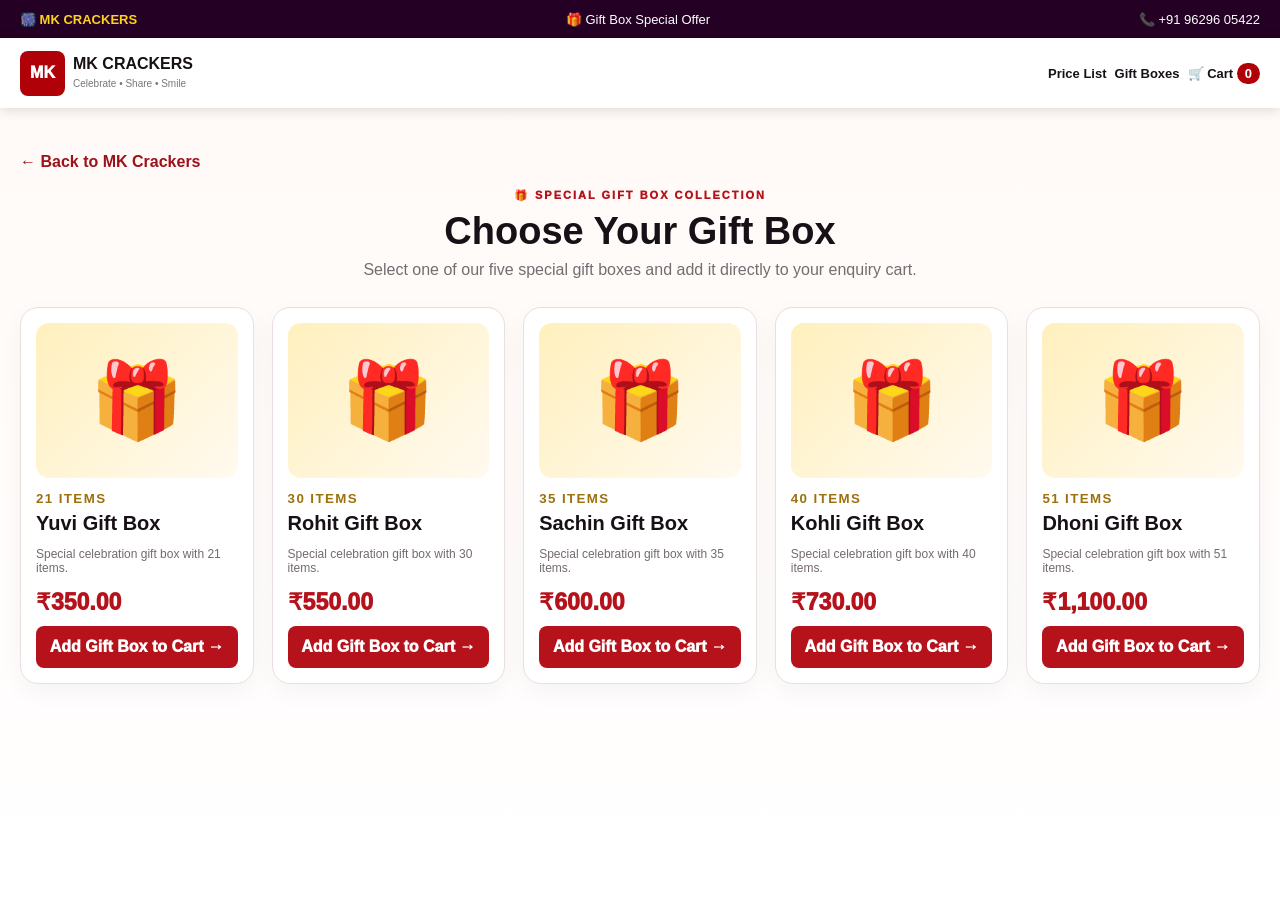
==== gift-boxes.html @ d544cf17 "Add files via upload" ====
<!doctype html>
<html lang="en">
<head>
<meta charset="utf-8"><meta name="viewport" content="width=device-width,initial-scale=1">
<title>MK Crackers | Gift Box Collection</title>
<link rel="stylesheet" href="style.css">
<style>
.gift-page{padding:45px 0 90px;background:linear-gradient(180deg,#fffaf7,#fff);min-height:calc(100vh - 110px)}
.back{display:inline-block;margin-bottom:18px;color:#9d1118;font-weight:900}
.gift-title{text-align:center;margin-bottom:28px}.gift-title .eyebrow{color:#b5121b;font-size:11px;font-weight:1000;letter-spacing:2px}.gift-title h1{font-size:38px;margin:8px 0}.gift-title p{color:#756b71;margin:0}
.gift-boxes{display:grid;grid-template-columns:repeat(5,minmax(0,1fr));gap:18px}
.box{background:#fff;border:1px solid #eadedf;border-radius:18px;padding:15px;box-shadow:0 8px 25px #0000000b;transition:.2s;overflow:hidden}
.box:hover{transform:translateY(-6px);border-color:#d6a323;box-shadow:0 15px 35px #8d171722}
.box-art{height:155px;border-radius:13px;background:linear-gradient(135deg,#fff0bd,#fffaf0);display:grid;place-items:center;font-size:75px}
.box small{display:block;color:#9c710e;font-weight:900;letter-spacing:1.4px;margin-top:13px}.box h2{font-size:20px;margin:6px 0}.box p{color:#746a70;font-size:12px;min-height:30px}.box-price{font-size:23px;color:#b5121b;font-weight:1000;margin:10px 0}.box button{width:100%;padding:12px;border:0;border-radius:8px;background:#b5121b;color:#fff;font-weight:1000;cursor:pointer}.box button:hover{background:#82080e}
.list-view{display:none;margin-top:35px}.list-view.show{display:block}.list-head{display:flex;justify-content:space-between;align-items:center;gap:15px;margin-bottom:16px}.list-head h2{margin:5px 0;color:#7c0c13}.list-head p{color:#756b71}.box-crackers{display:grid;grid-template-columns:repeat(3,1fr);gap:12px}.cracker{background:#fff;border:1px solid #eadfe0;border-radius:12px;padding:14px;display:grid;grid-template-columns:1fr auto;gap:8px;align-items:center}.cracker h3{font-size:14px;margin:0}.cracker p{font-size:11px;color:#81777d;margin:4px 0}.cracker strong{color:#b5121b}.cracker button{grid-column:1/-1;border:0;border-radius:7px;background:#b5121b;color:#fff;padding:9px;font-weight:900;cursor:pointer}
.selection-bar{position:sticky;bottom:12px;margin-top:22px;background:#231719;color:#fff;padding:12px 16px;border-radius:12px;display:flex;justify-content:space-between;align-items:center;box-shadow:0 10px 30px #0005}.selection-bar a{background:#f5b400;color:#1d1300;padding:9px 14px;border-radius:7px;font-weight:1000}
@media(max-width:1050px){.gift-boxes{grid-template-columns:repeat(3,1fr)}}@media(max-width:650px){.gift-boxes,.box-crackers{grid-template-columns:1fr}.list-head{align-items:flex-start;flex-direction:column}.gift-title h1{font-size:30px}}
</style>

<style id="mk-gift-mobile-final">
html,body{max-width:100%;overflow-x:hidden}
@media(max-width:900px){
  .gift-boxes{grid-template-columns:repeat(2,minmax(0,1fr))!important;gap:12px!important}
}
@media(max-width:600px){
  .gift-page{padding:24px 0 80px!important}
  .gift-title{text-align:left!important}
  .gift-title h1{font-size:27px!important;line-height:1.1}
  .gift-title p{font-size:12px;line-height:1.45}
  .gift-boxes{grid-template-columns:1fr!important;gap:12px!important}
  .box{padding:12px!important;border-radius:14px!important}
  .box-art{height:130px!important;font-size:60px!important}
  .box h2{font-size:19px!important}
  .box-price{font-size:21px!important}
  .box button{min-height:44px!important;font-size:13px!important}
  .box-crackers{grid-template-columns:1fr!important}
  .selection-bar{left:10px;right:10px;bottom:10px;margin:0!important;position:fixed!important;z-index:100!important}
  .selection-bar a{white-space:nowrap;font-size:11px}
  .gift-cart-shortcut{left:10px!important;right:10px!important;bottom:10px!important;text-align:center}
}
</style>
</head>
<body>
<div class="top-strip"><div class="container strip-inner"><b>🎆 MK CRACKERS</b><span>🎁 Gift Box Special Offer</span><a href="tel:+919629605422">📞 +91 96296 05422</a></div></div>
<header class="site-header"><div class="container header-inner">
<a class="logo" href="index.html"><div class="logo-mark">MK</div><div><strong>MK CRACKERS</strong><small>Celebrate • Share • Smile</small></div></a>
<nav><a href="index.html">Price List</a><a href="gift-boxes.html">Gift Boxes</a><a href="index.html#cart">🛒 Cart <b id="navCount">0</b></a></nav><button class="menu" id="menuBtn">☰</button>
</div></header>

<section class="gift-page"><div class="container">
<a class="back" href="index.html">← Back to MK Crackers</a>
<div class="gift-title"><div class="eyebrow">🎁 SPECIAL GIFT BOX COLLECTION</div><h1>Choose Your Gift Box</h1><p>Select one of our five special gift boxes and add it directly to your enquiry cart.</p></div>
<div id="giftBoxes" class="gift-boxes"></div>

<div id="listView" class="list-view">
<div class="list-head"><div><span id="selectedLabel" class="badge"></span><h2 id="selectedTitle"></h2><p>Browse the crackers in this selection and add anything you want.</p></div><button id="backBoxes" type="button">← Gift Boxes</button></div>
<div id="boxCrackers" class="box-crackers"></div>
<div class="selection-bar"><span><b id="selectedCount">0</b> selected • ₹<b id="selectedTotal">0.00</b></span><a href="index.html#cart">Go to Enquiry Cart →</a></div>
</div>
</div></section>

<script src="products.js"></script>
<script>
const BOXES=[
 {id:"yuvi",name:"Yuvi",items:21,price:350},
 {id:"rohit",name:"Rohit",items:30,price:550},
 {id:"sachin",name:"Sachin",items:35,price:600},
 {id:"kohli",name:"Kohli",items:40,price:730},
 {id:"dhoni",name:"Dhoni",items:51,price:1100}
];
const products=Array.isArray(window.PRODUCTS)?window.PRODUCTS:[];
let cart=JSON.parse(localStorage.getItem("mkCart")||"[]");
const $=s=>document.querySelector(s);
const money=n=>Number(n||0).toLocaleString("en-IN",{minimumFractionDigits:2,maximumFractionDigits:2});
const esc=s=>String(s??"").replace(/[&<>"']/g,m=>({"&":"&amp;","<":"&lt;",">":"&gt;",'"':"&quot;","'":"&#039;"}[m]));
function save(){localStorage.setItem("mkCart",JSON.stringify(cart))}
function updateNav(){let n=cart.reduce((a,x)=>a+(Number(x.qty)||0),0);$("#navCount").textContent=n}
function addGift(box){const id="gift-"+box.id;let x=cart.find(i=>i.id===id);if(x)x.qty++;else cart.push({id,name:box.name+" Gift Box ("+box.items+" Items)",content:box.items+" items gift box",price:box.price,qty:1});save();updateNav();alert(box.name+" Gift Box added to your enquiry cart.");}
function addProduct(p){let x=cart.find(i=>String(i.id)===String(p.id));if(x)x.qty++;else cart.push({id:p.id,name:p.name,content:p.content||"",price:Number(p.price)||0,qty:1});save();updateNav()}
function showBox(id){
 const b=BOXES.find(x=>x.id===id); if(!b)return;
 $("#listView").classList.add("show");$("#selectedLabel").textContent=b.items+" ITEMS • ₹"+b.price;$("#selectedTitle").textContent=b.name+" Gift Box";
 // Show a useful selection from the complete product list. If exact 21/30/etc pack contents are supplied later, they can replace this mapping.
 const list=products.slice(0,Math.min(b.items,products.length));
 $("#boxCrackers").innerHTML=list.map(p=>`<div class="cracker"><div><h3>${esc(p.name)}</h3><p>${esc(p.content||"Pack")} • ₹${money(p.price)}</p></div><strong>₹${money(p.price)}</strong><button type="button" data-add="${p.id}">Add to Cart</button></div>`).join("");
 window.scrollTo({top:$("#listView").offsetTop-20,behavior:"smooth"});
}
function render(){
 $("#giftBoxes").innerHTML=BOXES.map(b=>`<article class="box">
   <div class="box-art">🎁</div><small>${b.items} ITEMS</small><h2>${b.name} Gift Box</h2>
   <p>Special celebration gift box with ${b.items} items.</p><div class="box-price">₹${money(b.price)}</div>
   <button type="button" data-open="${b.id}">Add Gift Box to Cart →</button>
 </article>`).join("");
 updateNav();
}
$("#giftBoxes").addEventListener("click",e=>{const id=e.target.dataset.open;if(id){const b=BOXES.find(x=>x.id===id);addGift(b)}});
$("#boxCrackers").addEventListener("click",e=>{const id=e.target.dataset.add;if(id){const p=products.find(x=>String(x.id)===String(id));if(p)addProduct(p)}});
$("#backBoxes").onclick=()=>$("#listView").classList.remove("show");
$("#menuBtn").onclick=()=>document.querySelector("nav").classList.toggle("show");
render();
const hash=(location.hash||"").replace("#","");
if(hash&&BOXES.some(b=>b.id===hash))setTimeout(()=>showBox(hash),150);
</script>
</body></html>
---- style.css ----
*{box-sizing:border-box}:root{--red:#b00008;--deep:#4b004b;--gold:#ffd21c;--yellow:#ffff75;--line:#222;--muted:#555}
body{margin:0;font-family:Arial,Helvetica,sans-serif;color:#171117;background:#fff}
a{text-decoration:none;color:inherit}button,input,select,textarea{font:inherit}
.container{width:100%;max-width:1450px;margin:auto;padding:0 18px}
.top-strip{background:#240024;color:#fff;font-size:13px}.strip-inner{height:38px;display:flex;justify-content:space-between;align-items:center}.strip-inner b{color:#ffd21c}
.site-header{background:#fff;position:sticky;top:0;z-index:50;box-shadow:0 2px 12px #0002}.header-inner{height:70px;display:flex;align-items:center;justify-content:space-between}
.logo{display:flex;gap:10px;align-items:center}.logo-mark{width:45px;height:45px;background:#b00008;color:#fff;border-radius:8px;display:grid;place-items:center;font-weight:1000}.logo strong{display:block}.logo small{color:#777;font-size:10px}nav{display:flex;gap:24px;font-weight:900;font-size:13px}nav b{background:#b00008;color:#fff;padding:3px 8px;border-radius:20px}.menu{display:none;border:0;background:none;font-size:25px}
.hero{background:linear-gradient(135deg,#fffbe8,#ffe8e8);border-bottom:1px solid #eadbdb}.hero-inner{min-height:300px;display:flex;justify-content:space-between;align-items:center;padding-top:35px;padding-bottom:35px}.badge{display:inline-block;background:#fff;border:1px solid #dfc9a0;border-radius:20px;padding:7px 12px;color:#8b5b00;font-size:10px;font-weight:1000}.hero h1{font-size:clamp(38px,5vw,64px);margin:15px 0 10px}.hero h1 span{color:#b00008}.hero p{max-width:680px;color:#655c61;line-height:1.6}.primary{display:inline-block;background:#b00008;color:#fff;padding:12px 18px;border-radius:7px;font-weight:900}.hero-art{width:280px;height:210px;border-radius:20px;background:linear-gradient(145deg,#7b0008,#d52a20);color:#fff;display:grid;place-items:center;align-content:center;font-size:75px;box-shadow:0 15px 35px #70000855}.hero-art strong{font-size:19px}.hero-art small{font-size:11px}
.notice{background:#fff3b8;border-bottom:1px solid #e4d37a;padding:10px;font-size:12px;color:#5d4d00}
.catalogue{padding:45px 0;background:#fff}.title{text-align:center;margin-bottom:22px}.title span{color:#b00008;font-size:11px;font-weight:1000;letter-spacing:2px}.title h2{margin:7px 0;font-size:32px}.title p{margin:0;color:#6d656a}
.search-panel{display:grid;grid-template-columns:1fr 220px 190px;gap:10px;margin-bottom:10px}.search-box{border:1px solid #aaa;border-radius:6px;padding:0 12px;display:flex;align-items:center;background:#fff}.search-box input{border:0;outline:0;width:100%;padding:13px 8px}.search-panel select{border:1px solid #aaa;border-radius:6px;padding:12px;background:#fff}
.result-info{display:flex;justify-content:space-between;align-items:center;margin:8px 0;font-size:12px;color:#666}.result-info button{border:0;background:none;color:#b00008;font-weight:900;cursor:pointer}
.table-wrap{border:1px solid #111;overflow:hidden}.table-head,.product-row{display:grid;grid-template-columns:130px minmax(260px,1.8fr) 180px 170px 130px 300px 140px;align-items:center}
.table-head{background:#4a0048;color:#fff;font-size:22px;font-weight:1000;text-align:center;padding:14px 0}.table-head>div,.product-row>div{border-right:1px solid #111;min-height:65px;display:flex;align-items:center;justify-content:center}.table-head>div:last-child,.product-row>div:last-child{border-right:0}
.category-head{grid-column:1/-1;background:#a40000;color:#fff600;text-align:center;font-size:21px;font-weight:1000;padding:15px;border-bottom:1px solid #111;text-transform:uppercase}.category-head span{float:right;font-size:12px;color:#fff;margin:3px 12px 0 0}
.product-row{background:#ffff7a;border-bottom:1px solid #111;font-size:18px}.product-row>div{padding:10px}.prod-img{font-size:48px}.prod-name{flex-direction:column;text-align:center;line-height:1.25}.prod-name small{font-size:10px;color:#776f00;margin-top:4px}.content{font-size:16px}.actual{font-size:18px}.actual s{color:#111}.price{font-size:20px;font-weight:1000;color:#111}.qty-control{display:flex!important;gap:8px}.qty-control button{width:35px;height:38px;border:1px solid #aaa;background:#fff;border-radius:5px;font-weight:1000;cursor:pointer}.qty-control input{width:100px;height:38px;border:1px solid #aaa;border-radius:5px;text-align:center;background:#fff;font-size:17px}.line-total{font-weight:1000}.no-results{padding:40px;text-align:center;background:#fff9d0}
.cart-section{padding:55px 0;background:#fff7f7}.cart-layout{display:grid;grid-template-columns:1.2fr .8fr;gap:18px}.cart-box,.checkout{background:#fff;border:1px solid #ddd;border-radius:9px}.cart-header{padding:15px;border-bottom:1px solid #ddd;display:flex;justify-content:space-between}.cart-row{display:grid;grid-template-columns:1fr 150px 120px 30px;gap:10px;align-items:center;padding:12px;border-bottom:1px solid #eee}.cart-row small{display:block;color:#777;margin-top:3px}.remove{border:0;background:none;color:#b00008;font-size:20px;cursor:pointer}.empty{display:flex;flex-direction:column;align-items:center;padding:45px;color:#777}.checkout{padding:18px}.totals{display:grid;grid-template-columns:1fr auto;gap:8px;background:#fff3b8;padding:14px;border-radius:7px}.totals strong{color:#b00008;font-size:24px}.totals i{font-style:normal}.checkout h3{margin-bottom:8px}.checkout form{display:grid;gap:9px}.checkout label{font-size:11px;font-weight:900}.checkout input,.checkout select,.checkout textarea{width:100%;padding:10px;border:1px solid #bbb;border-radius:6px;margin-top:4px}.agree{display:flex!important;gap:7px}.agree input{width:auto}.submit{border:0;background:#b00008;color:#fff;padding:13px;border-radius:7px;font-weight:1000;cursor:pointer}#result{margin-top:10px;color:#146c35;font-size:12px}
.floating-download{position:fixed;right:15px;top:145px;z-index:70;width:145px;background:#fff;border:1px solid #ccc;border-radius:8px;box-shadow:0 8px 25px #0003;padding:9px}.floating-download b{font-size:12px;color:#4b004b}.floating-download a{display:block;text-align:center;background:#fff3b8;color:#7b0000;border:1px solid #e4c94f;border-radius:5px;padding:7px;margin-top:5px;font-size:10px;font-weight:1000}
.floating-cart{position:fixed;right:15px;bottom:18px;z-index:70}.floating-cart a{background:#b00008;color:#fff;border-radius:30px;padding:11px 15px;box-shadow:0 8px 25px #0004;font-weight:1000}.floating-cart b{background:#fff;color:#b00008;border-radius:50%;padding:3px 7px;margin:0 4px}
footer{background:#250025;color:#fff;padding:25px 0}footer span{display:block;color:#bbb;font-size:11px;margin-top:5px}
@media(max-width:1000px){.table-head,.product-row{grid-template-columns:90px minmax(190px,1.5fr) 120px 110px 90px 190px 100px}.table-head{font-size:15px}.product-row{font-size:14px}.gift-grid{grid-template-columns:repeat(3,1fr)}}
@media(max-width:760px){.hero-inner{flex-direction:column;align-items:flex-start}.hero-art{display:none}.search-panel{grid-template-columns:1fr}.table-wrap{overflow-x:auto}.table-head,.product-row{width:1100px}.cart-layout{grid-template-columns:1fr}.floating-download{right:8px;top:auto;bottom:80px;width:125px}.menu{display:block}nav{display:none}nav.show{display:flex;position:absolute;right:3%;top:70px;background:#fff;padding:14px;flex-direction:column;border:1px solid #ddd;border-radius:8px}.strip-inner span{display:none}}


/* ===== MK CRACKERS PERFECT SCREEN / RESPONSIVE PRICE LIST ===== */
html,body{width:100%;max-width:100%;overflow-x:hidden}
body{zoom:1}
.container{width:100%;max-width:1500px;margin:0 auto;padding-left:20px;padding-right:20px}
.site-header .container{max-width:1500px}
.catalogue{width:100%;overflow:hidden}
.table-wrap{width:100%;max-width:100%;overflow-x:auto;-webkit-overflow-scrolling:touch}
.table-head,.product-row{
  width:100%;
  min-width:0;
  grid-template-columns:10% 24% 15% 14% 10% 17% 10%;
}
.table-head>div,.product-row>div{min-width:0;padding:10px 8px}
.table-head{font-size:clamp(13px,1.35vw,20px);line-height:1.15}
.product-row{font-size:clamp(12px,1.15vw,17px);line-height:1.2}
.prod-img{font-size:clamp(30px,3vw,48px)}
.prod-name b{font-size:clamp(12px,1.25vw,18px);word-break:break-word}
.prod-name small{font-size:10px}
.content{font-size:clamp(11px,1.05vw,15px);text-align:center;word-break:break-word}
.actual,.price,.line-total{font-size:clamp(12px,1.25vw,18px);white-space:nowrap}
.price,.line-total{font-weight:1000}
.qty-control{gap:5px!important;min-width:0}
.qty-control button{width:34px;height:38px;flex:0 0 34px}
.qty-control input{width:60px;min-width:40px;height:38px;padding:4px;font-size:15px}
.category-head{width:100%;font-size:clamp(14px,1.5vw,20px)}
.floating-download{right:14px;top:100px;width:140px}
.search-panel{width:100%;grid-template-columns:minmax(0,1fr) 220px 180px}
.search-box{min-width:0}
.search-box input{min-width:0}
.result-info{padding:0 2px}
.cart-section{width:100%;overflow:hidden}
.cart-layout{width:100%}

@media (max-width:1200px) and (min-width:761px){
  .container{padding-left:14px;padding-right:14px}
  .table-head,.product-row{grid-template-columns:9% 23% 14% 13% 10% 21% 10%}
  .qty-control input{width:52px}
  .qty-control button{width:30px;flex-basis:30px}
  .search-panel{grid-template-columns:minmax(0,1fr) 190px 160px}
}
@media (max-width:760px){
  .container{padding-left:10px;padding-right:10px}
  .search-panel{grid-template-columns:1fr}
  .table-wrap{border-radius:4px}
  .table-head,.product-row{
    width:100%;
    grid-template-columns:17% 29% 17% 12% 12% 13%;
  }
  .table-head>div:nth-child(7),.product-row>div:nth-child(7){display:none}
  .product-row{font-size:12px}
  .prod-img{font-size:30px}
  .qty-control input{width:42px}
  .qty-control button{width:27px;flex-basis:27px;height:34px}
  .floating-download{right:8px;top:auto;bottom:76px;width:125px}
}


/* =========================================================
   MK CRACKERS — FINAL MOBILE / TABLET RESPONSIVE LAYER
   ========================================================= */
*{box-sizing:border-box}
html{width:100%;max-width:100%;overflow-x:hidden}
body{width:100%;min-width:0;overflow-x:hidden}
img{max-width:100%;height:auto}
a,button,input,select,textarea{touch-action:manipulation}

/* Header */
.top-strip{width:100%;overflow:hidden}
.strip-inner{min-height:34px;display:flex;align-items:center;justify-content:space-between;gap:10px;white-space:nowrap}
.site-header{width:100%}
.header-inner{min-height:68px;display:flex;align-items:center;gap:12px;position:relative}
.logo{min-width:0;display:flex;align-items:center;gap:8px}
.logo-mark{flex:0 0 auto}
.logo strong,.logo small{white-space:nowrap}
nav{display:flex;align-items:center;gap:8px}
nav a{white-space:nowrap}
.menu{display:none;margin-left:auto;border:1px solid #ddd;background:#fff;border-radius:8px;padding:9px 11px;font-size:20px}

/* Hero */
.hero{width:100%;overflow:hidden}
.hero-inner{width:100%;min-width:0}
.hero-inner>div:first-child{min-width:0}
.hero h1{overflow-wrap:anywhere}
.hero p{max-width:680px}
.hero-side-cards{width:100%;min-width:0}
.hero-art,.gift-hero-card{min-width:0}

/* Search controls */
.search-panel{width:100%;min-width:0}
.search-box{width:100%;min-width:0}
.search-box input{width:100%;min-width:0}
.search-panel select{min-width:0;max-width:100%}
.result-info{display:flex;align-items:center;justify-content:space-between;gap:10px;flex-wrap:wrap}

/* Catalogue desktop table remains intact on larger screens */
.table-wrap{width:100%;max-width:100%}
.table-head,.product-row{max-width:none}
.product-row{overflow:hidden}
.product-row>div{min-width:0}
.prod-name,.content{overflow:hidden}
.prod-name b,.prod-name small,.content{overflow-wrap:anywhere}

/* Floating controls */
.floating-download{max-width:calc(100vw - 20px)}
.floating-cart{max-width:calc(100vw - 20px)}
.floating-cart a{display:flex;align-items:center;gap:5px;white-space:nowrap}

/* Cart */
.cart-layout{width:100%;min-width:0}
.cart-box,.checkout{min-width:0}
.cart-row{min-width:0}
.cart-row>div:first-child{min-width:0;overflow-wrap:anywhere}

/* ---------- TABLET ---------- */
@media (max-width: 900px){
  .container{padding-left:14px;padding-right:14px}
  .header-inner{min-height:62px}
  .logo-mark{width:42px;height:42px}
  .logo strong{font-size:14px}
  .logo small{font-size:9px}
  nav{gap:4px}
  nav a{font-size:12px;padding:7px 8px}

  .hero{padding:28px 0}
  .hero-inner{gap:18px}
  .hero-side-cards{grid-template-columns:1fr 1fr}
  .hero-side-cards .hero-art,.gift-hero-card{height:230px}

  .search-panel{grid-template-columns:minmax(0,1fr) 190px!important}
  .search-panel #sort{grid-column:1/-1}

  .table-head,.product-row{
    grid-template-columns:70px minmax(150px,1.6fr) minmax(100px,1fr) 90px 80px 170px 90px!important;
  }
  .table-head{font-size:13px}
  .product-row{font-size:13px}
}

/* ---------- MOBILE ---------- */
@media (max-width: 600px){
  body{font-size:14px}
  .container{padding-left:10px;padding-right:10px}

  /* compact top strip */
  .strip-inner{min-height:30px;padding:0 10px;font-size:10px}
  .strip-inner span{display:none}
  .strip-inner>a{font-size:10px}

  /* mobile header */
  .header-inner{min-height:58px;padding-top:7px;padding-bottom:7px}
  .logo{gap:6px}
  .logo-mark{width:38px!important;height:38px!important;font-size:18px!important}
  .logo strong{font-size:13px}
  .logo small{font-size:8px}
  .menu{display:block!important}
  nav{display:none!important}
  nav.show{
    display:flex!important;
    position:absolute!important;
    right:10px!important;
    top:55px!important;
    z-index:100!important;
    width:190px!important;
    background:#fff!important;
    box-shadow:0 10px 30px #0003!important;
    border:1px solid #ddd!important;
    border-radius:12px!important;
    padding:8px!important;
    flex-direction:column!important;
    align-items:stretch!important;
  }
  nav.show a{display:block!important;padding:12px!important;font-size:13px!important;border-bottom:1px solid #eee}
  nav.show a:last-child{border-bottom:0}

  /* Hero: don't let the desktop composition squash the screen */
  .hero{padding:22px 0 18px!important}
  .hero-inner{display:flex!important;flex-direction:column!important;align-items:stretch!important;gap:14px!important}
  .hero-inner>div:first-child{text-align:center}
  .hero .badge{display:inline-block;font-size:10px}
  .hero h1{font-size:29px!important;line-height:1.05!important;margin:8px 0}
  .hero h1 span{display:inline}
  .hero p{font-size:12px;line-height:1.45;margin:8px auto;max-width:330px}
  .hero .primary{display:inline-block;padding:10px 15px;font-size:12px}
  .hero-side-cards{display:grid!important;grid-template-columns:1fr 1fr!important;gap:9px!important}
  .hero-side-cards .hero-art,.gift-hero-card{height:155px!important;border-radius:16px!important}
  .hero-side-cards .hero-art{font-size:45px}
  .hero-side-cards .hero-art strong{font-size:14px}
  .hero-side-cards .hero-art small{font-size:9px}
  .gift-hero-icon{font-size:45px!important}
  .gift-hero-card strong{font-size:14px!important;margin-top:7px!important}
  .gift-hero-card span{font-size:9px!important}
  .gift-hero-card small{font-size:8px!important}
  .gift-hero-card b{font-size:9px!important;margin-top:8px!important;padding:7px 8px!important}

  /* Note */
  .notice{font-size:11px;line-height:1.45}

  /* Catalogue heading */
  .catalogue .title{padding-top:20px}
  .catalogue .title h2{font-size:24px}
  .catalogue .title p{font-size:11px;line-height:1.4}

  /* Search becomes a clean stack */
  .search-panel{
    display:grid!important;
    grid-template-columns:1fr!important;
    gap:8px!important;
    padding:10px!important;
  }
  .search-box{height:44px}
  .search-box input{font-size:14px!important}
  .search-panel select{width:100%!important;height:42px!important;font-size:13px!important}
  .result-info{font-size:11px;padding:8px 2px}
  #clearSearch{font-size:11px}

  /* MOBILE PRODUCT CARDS — no horizontal scrolling */
  .table-wrap{
    width:100%!important;
    overflow:visible!important;
    border-radius:10px!important;
  }
  .table-head{display:none!important}
  .category-head{
    width:100%!important;
    min-width:0!important;
    font-size:13px!important;
    padding:10px!important;
    border-radius:7px!important;
    margin-top:8px!important;
  }
  .product-row{
    width:100%!important;
    min-width:0!important;
    display:grid!important;
    grid-template-columns:54px minmax(0,1fr) auto!important;
    grid-template-rows:auto auto auto!important;
    gap:5px 8px!important;
    padding:10px!important;
    margin:7px 0!important;
    border:1px solid #e7d5aa!important;
    border-radius:10px!important;
    background:#fffef2!important;
    box-shadow:0 2px 9px rgba(70,30,0,.06);
  }
  .product-row>div{padding:0!important;border:0!important;min-width:0!important}
  .prod-img{
    grid-column:1!important;grid-row:1 / span 2!important;
    display:flex!important;align-items:center!important;justify-content:center!important;
    font-size:34px!important;
  }
  .prod-name{
    grid-column:2!important;grid-row:1!important;text-align:left!important;
  }
  .prod-name b{font-size:14px!important;line-height:1.15!important}
  .prod-name small{font-size:9px!important;display:block;margin-top:2px}
  .content{
    grid-column:2!important;grid-row:2!important;text-align:left!important;
    font-size:10px!important;color:#756!important;
  }
  .actual{display:none!important}
  .price{
    grid-column:3!important;grid-row:1 / span 2!important;
    align-self:center!important;font-size:15px!important;color:#a9000a!important;
  }
  .qty-control{
    grid-column:1 / span 2!important;grid-row:3!important;
    justify-content:flex-start!important;width:max-content!important;max-width:100%!important;
    margin-top:2px!important;
  }
  .qty-control button{
    width:32px!important;height:34px!important;flex:0 0 32px!important;
    border-radius:7px!important;
  }
  .qty-control input{
    width:48px!important;height:34px!important;font-size:14px!important;
    border-radius:7px!important;
  }
  .line-total{
    grid-column:3!important;grid-row:3!important;align-self:center!important;
    font-size:13px!important;white-space:nowrap!important;
  }

  /* floating buttons become bottom controls without covering products */
  .floating-download{
    position:fixed!important;
    right:8px!important;bottom:68px!important;top:auto!important;
    width:120px!important;padding:7px!important;border-radius:9px!important;
  }
  .floating-download b{font-size:10px!important}
  .floating-download a{font-size:9px!important;padding:7px 5px!important}
  .floating-cart{
    left:8px!important;right:auto!important;bottom:10px!important;
  }
  .floating-cart a{padding:10px 13px!important;font-size:11px!important}

  /* Cart mobile */
  .cart-section{padding-bottom:85px}
  .cart-layout{grid-template-columns:1fr!important;gap:12px!important}
  .cart-box,.checkout{width:100%!important}
  .cart-header{padding:11px!important}
  .cart-row{
    display:grid!important;
    grid-template-columns:minmax(0,1fr) auto!important;
    gap:8px!important;
    padding:10px!important;
  }
  .cart-row .qty-control{grid-column:1!important}
  .cart-row>strong{grid-column:2!important;grid-row:2!important;align-self:center}
  .cart-row .remove{grid-column:2!important;grid-row:1!important}
  .checkout{padding:12px!important}
  .totals{grid-template-columns:1fr auto!important;font-size:12px}
  .totals strong{font-size:20px}
  .checkout form{gap:8px}
  .checkout input,.checkout select,.checkout textarea{font-size:14px!important;min-height:42px}
  .submit{width:100%;min-height:46px;font-size:14px}

  footer{padding:18px 0!important;font-size:12px}
}

/* Extra-small phones */
@media (max-width:380px){
  .hero h1{font-size:25px!important}
  .hero-side-cards .hero-art,.gift-hero-card{height:145px!important}
  .hero-side-cards .hero-art strong,.gift-hero-card strong{font-size:12px!important}
  .gift-hero-card b{font-size:8px!important}
  .product-row{grid-template-columns:48px minmax(0,1fr) auto!important;padding:8px!important}
  .price{font-size:14px!important}
  .qty-control button{width:29px!important;flex-basis:29px!important}
  .qty-control input{width:42px!important}
}
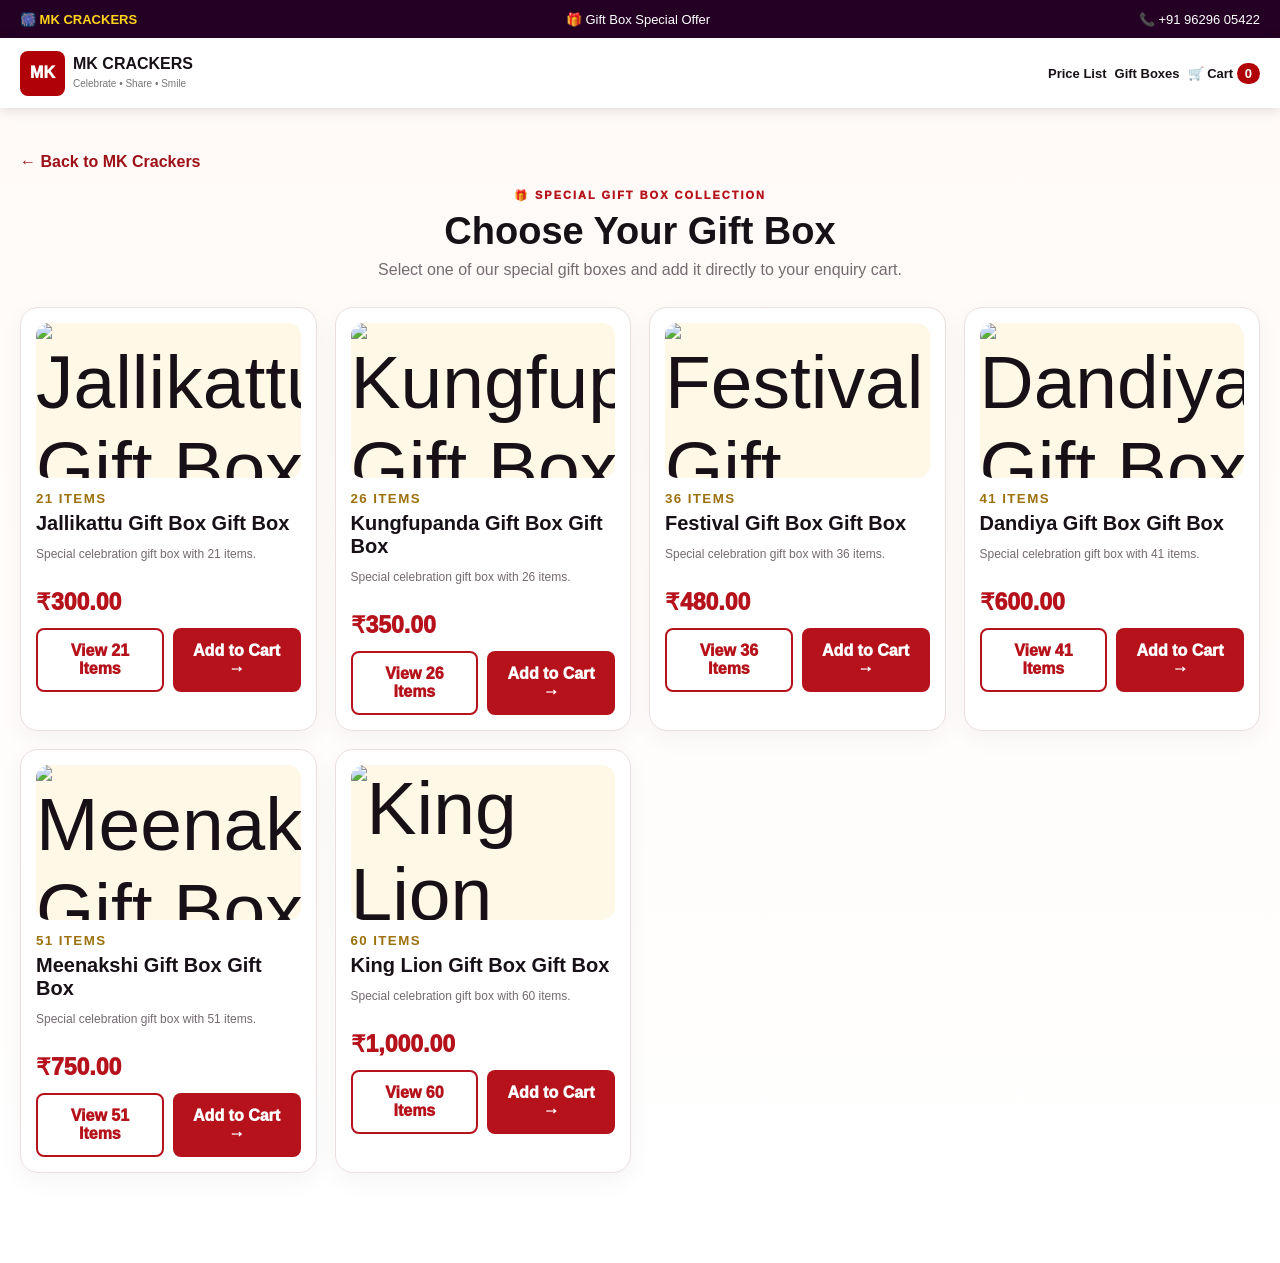
==== commit 39f69e1a: "Update gift-boxes.html" ====
--- a/gift-boxes.html
+++ b/gift-boxes.html
@@ -8,36 +8,42 @@
 .gift-page{padding:45px 0 90px;background:linear-gradient(180deg,#fffaf7,#fff);min-height:calc(100vh - 110px)}
 .back{display:inline-block;margin-bottom:18px;color:#9d1118;font-weight:900}
 .gift-title{text-align:center;margin-bottom:28px}.gift-title .eyebrow{color:#b5121b;font-size:11px;font-weight:1000;letter-spacing:2px}.gift-title h1{font-size:38px;margin:8px 0}.gift-title p{color:#756b71;margin:0}
-.gift-boxes{display:grid;grid-template-columns:repeat(5,minmax(0,1fr));gap:18px}
+.gift-boxes{display:grid;grid-template-columns:repeat(4,minmax(0,1fr));gap:18px}
 .box{background:#fff;border:1px solid #eadedf;border-radius:18px;padding:15px;box-shadow:0 8px 25px #0000000b;transition:.2s;overflow:hidden}
 .box:hover{transform:translateY(-6px);border-color:#d6a323;box-shadow:0 15px 35px #8d171722}
 .box-art{height:155px;border-radius:13px;background:linear-gradient(135deg,#fff0bd,#fffaf0);display:grid;place-items:center;font-size:75px}
-.box small{display:block;color:#9c710e;font-weight:900;letter-spacing:1.4px;margin-top:13px}.box h2{font-size:20px;margin:6px 0}.box p{color:#746a70;font-size:12px;min-height:30px}.box-price{font-size:23px;color:#b5121b;font-weight:1000;margin:10px 0}.box button{width:100%;padding:12px;border:0;border-radius:8px;background:#b5121b;color:#fff;font-weight:1000;cursor:pointer}.box button:hover{background:#82080e}
+.box small{display:block;color:#9c710e;font-weight:900;letter-spacing:1.4px;margin-top:13px}.box h2{font-size:20px;margin:6px 0}.box p{color:#746a70;font-size:12px;min-height:30px}.box-price{font-size:23px;color:#b5121b;font-weight:1000;margin:10px 0}.box-actions{display:grid;grid-template-columns:1fr 1fr;gap:9px;margin-top:12px}.box button{width:100%;padding:12px;border:0;border-radius:8px;background:#b5121b;color:#fff;font-weight:1000;cursor:pointer}.box button:hover{background:#82080e}.box .view-btn{background:#fff;border:2px solid #b5121b;color:#b5121b}.box .view-btn:hover{background:#fff5f5}.items-modal{display:none;position:fixed;inset:0;background:rgba(20,10,10,.62);z-index:9999;align-items:center;justify-content:center;padding:18px}.items-modal.show{display:flex}.items-dialog{width:min(620px,100%);max-height:88vh;background:#fff;border-radius:18px;box-shadow:0 25px 70px rgba(0,0,0,.3);overflow:hidden}.items-dialog-head{display:flex;align-items:center;justify-content:space-between;gap:12px;padding:18px 20px;background:linear-gradient(135deg,#fff4cf,#fff);border-bottom:1px solid #eadedf}.items-dialog-head h2{margin:0;color:#7c0c13}.items-dialog-head p{margin:4px 0 0;color:#756b71;font-size:13px}.items-close{border:0;background:#7c0c13;color:#fff;width:36px;height:36px;border-radius:50%;font-size:22px;cursor:pointer}.items-list{padding:16px 20px;max-height:58vh;overflow:auto}.gift-item{display:grid;grid-template-columns:38px 1fr auto;gap:10px;align-items:center;padding:11px 0;border-bottom:1px solid #eee}.gift-item:last-child{border-bottom:0}.gift-no{font-weight:900;color:#9c710e}.gift-item-name{font-weight:800;color:#241719}.gift-item-content{font-size:11px;color:#81777d;margin-top:2px}.gift-item-price{font-weight:900;color:#b5121b}.items-dialog-foot{display:flex;justify-content:space-between;align-items:center;gap:12px;padding:14px 20px;border-top:1px solid #eadedf}.items-dialog-foot strong{font-size:21px;color:#b5121b}.items-add{border:0;border-radius:8px;background:#b5121b;color:#fff;padding:11px 16px;font-weight:1000;cursor:pointer}@media(max-width:650px){.box-actions{grid-template-columns:1fr}.items-dialog{max-height:92vh}.items-list{max-height:62vh}.gift-item{grid-template-columns:30px 1fr auto}.items-dialog-head,.items-dialog-foot{padding:14px}.items-list{padding:12px 14px}}
 .list-view{display:none;margin-top:35px}.list-view.show{display:block}.list-head{display:flex;justify-content:space-between;align-items:center;gap:15px;margin-bottom:16px}.list-head h2{margin:5px 0;color:#7c0c13}.list-head p{color:#756b71}.box-crackers{display:grid;grid-template-columns:repeat(3,1fr);gap:12px}.cracker{background:#fff;border:1px solid #eadfe0;border-radius:12px;padding:14px;display:grid;grid-template-columns:1fr auto;gap:8px;align-items:center}.cracker h3{font-size:14px;margin:0}.cracker p{font-size:11px;color:#81777d;margin:4px 0}.cracker strong{color:#b5121b}.cracker button{grid-column:1/-1;border:0;border-radius:7px;background:#b5121b;color:#fff;padding:9px;font-weight:900;cursor:pointer}
 .selection-bar{position:sticky;bottom:12px;margin-top:22px;background:#231719;color:#fff;padding:12px 16px;border-radius:12px;display:flex;justify-content:space-between;align-items:center;box-shadow:0 10px 30px #0005}.selection-bar a{background:#f5b400;color:#1d1300;padding:9px 14px;border-radius:7px;font-weight:1000}
 @media(max-width:1050px){.gift-boxes{grid-template-columns:repeat(3,1fr)}}@media(max-width:650px){.gift-boxes,.box-crackers{grid-template-columns:1fr}.list-head{align-items:flex-start;flex-direction:column}.gift-title h1{font-size:30px}}
 </style>
 
-<style id="mk-gift-mobile-final">
-html,body{max-width:100%;overflow-x:hidden}
-@media(max-width:900px){
-  .gift-boxes{grid-template-columns:repeat(2,minmax(0,1fr))!important;gap:12px!important}
-}
-@media(max-width:600px){
-  .gift-page{padding:24px 0 80px!important}
-  .gift-title{text-align:left!important}
-  .gift-title h1{font-size:27px!important;line-height:1.1}
-  .gift-title p{font-size:12px;line-height:1.45}
-  .gift-boxes{grid-template-columns:1fr!important;gap:12px!important}
-  .box{padding:12px!important;border-radius:14px!important}
-  .box-art{height:130px!important;font-size:60px!important}
-  .box h2{font-size:19px!important}
-  .box-price{font-size:21px!important}
-  .box button{min-height:44px!important;font-size:13px!important}
-  .box-crackers{grid-template-columns:1fr!important}
-  .selection-bar{left:10px;right:10px;bottom:10px;margin:0!important;position:fixed!important;z-index:100!important}
-  .selection-bar a{white-space:nowrap;font-size:11px}
-  .gift-cart-shortcut{left:10px!important;right:10px!important;bottom:10px!important;text-align:center}
+<style>
+.box-art{position:relative;overflow:hidden;cursor:pointer}
+.box-art.has-image{padding:0;background:#fff8e7}
+.gift-thumb{width:100%;height:100%;object-fit:contain;display:block;transition:transform .25s ease}
+.box-art.has-image:hover .gift-thumb{transform:scale(1.04)}
+.gift-emoji{line-height:1}
+.items-dialog-wide{width:min(1040px,100%)}
+.items-body{display:grid;grid-template-columns:330px minmax(0,1fr);gap:0;min-height:360px}
+.items-preview-panel{background:#fffaf0;border-right:1px solid #eadedf;padding:18px;display:flex;flex-direction:column;align-items:center;justify-content:flex-start;gap:10px}
+.items-preview-panel span{font-size:11px;color:#756b71;text-align:center}
+.preview-image-btn{border:1px solid #eadedf;background:#fff;border-radius:12px;padding:8px;cursor:pointer;width:100%;height:340px;box-shadow:0 5px 18px #0000000b}
+.preview-image-btn img{width:100%;height:100%;object-fit:contain;display:block}
+.preview-placeholder{height:340px;width:100%;display:grid;place-items:center;font-size:90px;background:linear-gradient(135deg,#fff0bd,#fffaf0);border-radius:12px}
+.image-modal{display:none;position:fixed;inset:0;background:rgba(0,0,0,.82);z-index:10050;align-items:center;justify-content:center;padding:30px}
+.image-modal.show{display:flex}
+.image-modal img{max-width:min(92vw,900px);max-height:88vh;width:auto;height:auto;object-fit:contain;border-radius:10px;box-shadow:0 20px 70px #0009;background:#fff}
+.image-modal-close{position:absolute;right:22px;top:18px;width:44px;height:44px;border:0;border-radius:50%;background:#fff;color:#7c0c13;font-size:30px;line-height:1;cursor:pointer;font-weight:900;z-index:2}
+.image-modal-caption{position:absolute;bottom:15px;left:0;right:0;text-align:center;color:#fff;font-weight:900;font-size:14px}
+@media(max-width:760px){
+  .items-dialog-wide{width:100%;max-height:94vh}
+  .items-body{grid-template-columns:1fr;max-height:68vh;overflow:auto}
+  .items-preview-panel{border-right:0;border-bottom:1px solid #eadedf;padding:12px}
+  .preview-image-btn,.preview-placeholder{height:210px}
+  .items-list{max-height:none;overflow:visible}
+  .image-modal{padding:16px}
+  .image-modal img{max-width:96vw;max-height:82vh}
 }
 </style>
 </head>
@@ -50,8 +56,25 @@
 
 <section class="gift-page"><div class="container">
 <a class="back" href="index.html">← Back to MK Crackers</a>
-<div class="gift-title"><div class="eyebrow">🎁 SPECIAL GIFT BOX COLLECTION</div><h1>Choose Your Gift Box</h1><p>Select one of our five special gift boxes and add it directly to your enquiry cart.</p></div>
+<div class="gift-title"><div class="eyebrow">🎁 SPECIAL GIFT BOX COLLECTION</div><h1>Choose Your Gift Box</h1><p>Select one of our special gift boxes and add it directly to your enquiry cart.</p></div>
 <div id="giftBoxes" class="gift-boxes"></div>
+
+<div id="imageModal" class="image-modal" role="dialog" aria-modal="true" aria-label="Gift box image preview">
+  <button class="image-modal-close" id="imageModalClose" type="button" aria-label="Close image">×</button>
+  <img id="imageModalImg" src="" alt="Gift Box full size preview">
+  <div class="image-modal-caption" id="imageModalCaption"></div>
+</div>
+
+<div id="itemsModal" class="items-modal" role="dialog" aria-modal="true" aria-labelledby="itemsModalTitle">
+  <div class="items-dialog items-dialog-wide">
+    <div class="items-dialog-head">
+      <div><h2 id="itemsModalTitle">Gift Box Items</h2><p id="itemsModalSub">Included items</p></div>
+      <button class="items-close" id="itemsClose" type="button" aria-label="Close">×</button>
+    </div>
+    <div class="items-body"><div class="items-preview-panel" id="itemsPreviewPanel"></div><div class="items-list"><div class="gift-items-heading"><span>S.No</span><span>Contents</span><span>Qty</span></div><div id="itemsList"></div></div></div>
+    <div class="items-dialog-foot"><strong id="itemsModalPrice">₹0.00</strong><button class="items-add" id="itemsModalAdd" type="button">Add Gift Box to Cart →</button></div>
+  </div>
+</div>
 
 <div id="listView" class="list-view">
 <div class="list-head"><div><span id="selectedLabel" class="badge"></span><h2 id="selectedTitle"></h2><p>Browse the crackers in this selection and add anything you want.</p></div><button id="backBoxes" type="button">← Gift Boxes</button></div>
@@ -62,13 +85,8 @@
 
 <script src="products.js"></script>
 <script>
-const BOXES=[
- {id:"yuvi",name:"Yuvi",items:21,price:350},
- {id:"rohit",name:"Rohit",items:30,price:550},
- {id:"sachin",name:"Sachin",items:35,price:600},
- {id:"kohli",name:"Kohli",items:40,price:730},
- {id:"dhoni",name:"Dhoni",items:51,price:1100}
-];
+const BOXES=[{id:'jallikattu',name:'Jallikattu Gift Box',items:21,price:300,image:'assets/jallikattu-gift-box.jpg',contents:[{name:'7 cm Electric Sparklers',qty:'1 Box'},{name:'7 cm Colour Sparklers',qty:'1 Box'},{name:'10 cm Electric Sparklers',qty:'1 Box'},{name:'1½” Twinkling Star (5 Pcs)',qty:'1 Box'},{name:'Flower Pots Small (5 Pcs)',qty:'1 Box'},{name:'Ground Chakkar Big (5 Pcs)',qty:'1 Box'},{name:'Bullet Bomb (5 Pcs)',qty:'1 Box'},{name:'2¾” Kuruvi Crackers',qty:'1 Pkt'},{name:'3½” Lakshmi Crackers',qty:'1 Pkt'},{name:'Red Bijli Crackers',qty:'1 Pkt'},{name:'Electric Stone',qty:'1 Box'},{name:'Butterfly',qty:'1 Pce'},{name:'Photo Flash',qty:'1 Pce'},{name:'Kit Kat',qty:'1 Box'},{name:'Snake Cartoon',qty:'1 Pce'},{name:'Color Wheel',qty:'1 Pce'},{name:'3” Pops Shower',qty:'1 Pce'},{name:'Zee Boom Baa',qty:'1 Box'},{name:'Assorted Cartoons',qty:'1 Box'},{name:'Asrafi Small',qty:'1 Pce'},{name:'Military Bomb',qty:'1 Pce'}]},{id:'kungfupanda',name:'Kungfupanda Gift Box',items:26,price:350,image:'assets/kungfupanda-gift-box.jpg',contents:[{name:'3½” Lakshmi Crackers',qty:'1 Pkt'},{name:'2¾” Kuruvi Crackers',qty:'1 Pkt'},{name:'Red Bijili Crackers',qty:'1 Pkt'},{name:'Ganga Jamuna',qty:'1 Pce'},{name:'Flower Pots Small (5 Pcs)',qty:'1 Box'},{name:'Ground Chakkar Big (5 Pcs)',qty:'1 Box'},{name:'1½” Twinkling Star (5 Pcs)',qty:'1 Box'},{name:'7 cm Electric Crackers',qty:'1 Box'},{name:'7 cm Colour Crackers',qty:'1 Box'},{name:'16 Bijili Crackers',qty:'1 Bag'},{name:'3” Pops Shower',qty:'1 Pce'},{name:'Butterfly',qty:'1 Pce'},{name:'Photo Flash',qty:'1 Pce'},{name:'Asrafi Big',qty:'1 Box'},{name:'Electric Stone',qty:'1 Box'},{name:'Zee Boom Baa',qty:'1 Box'},{name:'Assorted Cartoon (5 Pcs)',qty:'1 Box'},{name:'Sky Shot Crackling',qty:'1 Pce'},{name:'Snake Cartoon',qty:'1 Pce'},{name:'Bambaram',qty:'1 Pce'},{name:'Dancing Wheel',qty:'1 Pce'},{name:'7 cm Green Sparklers',qty:'1 Box'},{name:'2¾” Bird Crackers',qty:'1 Pkt'},{name:'Stripped Bijili',qty:'1 Bag'},{name:'Snake Tablet',qty:'1 Box'},{name:'555 Bomb',qty:'1 Pce'}]},{id:'festival',name:'Festival Gift Box',items:36,price:480,image:'assets/festival-gift-box.jpg',contents:[{name:'3½” Lakshmi Crackers',qty:'1 Pkt'},{name:'2¾” Kuruvi Crackers',qty:'1 Pkt'},{name:'Red Bijili Crackers',qty:'1 Pkt'},{name:'Ganga Jamuna',qty:'1 Pce'},{name:'Flower Pots Small (5 Pcs)',qty:'1 Box'},{name:'Ground Chakkar Big (5 Pcs)',qty:'1 Box'},{name:'1½” Twinkling Star (5 Pcs)',qty:'1 Box'},{name:'7 cm Electric Crackers',qty:'1 Box'},{name:'7 cm Colour Crackers',qty:'1 Box'},{name:'16 Bijili Crackers',qty:'1 Bag'},{name:'3” Pops Shower',qty:'1 Pce'},{name:'Butterfly',qty:'1 Pce'},{name:'Photo Flash',qty:'1 Pce'},{name:'Asrafi Big',qty:'1 Box'},{name:'Electric Stone',qty:'1 Box'},{name:'Zee Boom Baa',qty:'1 Box'},{name:'Assorted Cartoon (5 Pcs)',qty:'1 Box'},{name:'Sky Shot Crackling',qty:'1 Pce'},{name:'Snake Cartoon',qty:'1 Pce'},{name:'Bambaram',qty:'1 Pce'},{name:'Dancing Wheel',qty:'1 Pce'},{name:'7 cm Green Sparklers',qty:'1 Box'},{name:'2¾” Bird Crackers',qty:'1 Pkt'},{name:'Stripped Bijili',qty:'1 Bag'},{name:'Snake Tablet',qty:'1 Box'},{name:'555 Bomb',qty:'1 Pce'},{name:'Classic Bomb',qty:'1 Pce'},{name:'Bullet / Kit Kat (5 Pcs)',qty:'1 Box'},{name:'Military Bomb',qty:'1 Pce'},{name:'28 Chorsa',qty:'1 Pkt'},{name:'Roll Cap',qty:'1 Roll'},{name:'3½” Lakshmi Crackers',qty:'1 Pkt'},{name:'7 Shot Colour',qty:'1 Pce'},{name:'10 cm Colour Sparklers',qty:'1 Box'},{name:'Magic Pop',qty:'1 Box'},{name:'Selfie Stick',qty:'1 Pce'}]},{id:'dandiya',name:'Dandiya Gift Box',items:41,price:600,image:'assets/dandiya-gift-box.jpg',contents:[{name:'3½” Lakshmi Crackers',qty:'1 Pkt'},{name:'2¾” Kuruvi Crackers',qty:'1 Pkt'},{name:'Red Bijili Crackers',qty:'1 Pkt'},{name:'Ganga Jamuna',qty:'1 Pce'},{name:'Flower Pots Small (5 Pcs)',qty:'1 Box'},{name:'Ground Chakkar Big (5 Pcs)',qty:'1 Box'},{name:'1½” Twinkling Star (5 Pcs)',qty:'1 Box'},{name:'7 cm Electric Crackers',qty:'1 Box'},{name:'7 cm Colour Crackers',qty:'1 Box'},{name:'16 Bijili Crackers',qty:'1 Bag'},{name:'3” Pops Shower',qty:'1 Pce'},{name:'Butterfly',qty:'1 Pce'},{name:'Photo Flash',qty:'1 Pce'},{name:'Asrafi Big',qty:'1 Box'},{name:'Electric Stone',qty:'1 Box'},{name:'Zee Boom Baa',qty:'1 Box'},{name:'Assorted Cartoon (5 Pcs)',qty:'1 Box'},{name:'Sky Shot Crackling',qty:'1 Pce'},{name:'Snake Cartoon',qty:'1 Pce'},{name:'Bambaram',qty:'1 Pce'},{name:'Dancing Wheel',qty:'1 Pce'},{name:'7 cm Green Sparklers',qty:'1 Box'},{name:'2¾” Bird Crackers',qty:'1 Pkt'},{name:'Stripped Bijili',qty:'1 Bag'},{name:'Snake Tablet',qty:'1 Box'},{name:'555 Bomb',qty:'1 Pce'},{name:'Classic Bomb',qty:'1 Pce'},{name:'Bullet / Kit Kat (5 Pcs)',qty:'1 Box'},{name:'Military Bomb',qty:'1 Pce'},{name:'28 Chorsa',qty:'1 Pkt'},{name:'Roll Cap',qty:'1 Roll'},{name:'3½” Lakshmi Crackers',qty:'1 Pkt'},{name:'7 Shot Colour',qty:'1 Pce'},{name:'10 cm Colour Sparklers',qty:'1 Box'},{name:'Magic Pop',qty:'1 Box'},{name:'Selfie Stick',qty:'1 Pce'},{name:'Digital Bomb',qty:'1 Pce'},{name:'10 cm Electric Sparklers',qty:'1 Box'},{name:'Battery Shower',qty:'1 Pce'},{name:'Adiyal',qty:'1 Pce'},{name:'4” Lakshmi Crackers',qty:'1 Pkt'}]},{id:'meenakshi',name:'Meenakshi Gift Box',items:51,price:750,image:'assets/meenakshi-gift-box.jpg',contents:[{name:'7 cm Electric Sparklers',qty:'1 Box'},{name:'7 cm Colour Sparklers',qty:'1 Box'},{name:'10 cm Electric Sparklers',qty:'1 Box'},{name:'1½” Twinkling Star (5 Pcs)',qty:'1 Box'},{name:'Flower Pots Small (5 Pcs)',qty:'1 Box'},{name:'Ground Chakkar Big (5 Pcs)',qty:'1 Box'},{name:'Bullet Bomb (5 Pcs)',qty:'1 Box'},{name:'2¾” Kuruvi Crackers',qty:'1 Pkt'},{name:'3½” Lakshmi Crackers',qty:'1 Pkt'},{name:'Red Bijili Crackers',qty:'1 Pkt'},{name:'Electric Stone',qty:'1 Box'},{name:'Butterfly',qty:'1 Pce'},{name:'Photo Flash',qty:'1 Pce'},{name:'Kit Kat',qty:'1 Box'},{name:'Snake Cartoon',qty:'1 Pce'},{name:'Color Wheel',qty:'1 Pce'},{name:'3” Pops Shower',qty:'1 Pce'},{name:'Zee Boom Baa',qty:'1 Box'},{name:'Assorted Cartoons',qty:'1 Box'},{name:'Asrafi Small',qty:'1 Pce'},{name:'Military Bomb',qty:'1 Pce'},{name:'28 Chorsa',qty:'1 Pkt'},{name:'Asrafi Big',qty:'1 Box'},{name:'Roll Cap',qty:'1 Roll'},{name:'3½” Lakshmi Crackers',qty:'1 Pkt'},{name:'2¾” Kuruvi Crackers',qty:'1 Pkt'},{name:'Stripped Bijili Crackers',qty:'1 Bag'},{name:'10 cm Electric Sparklers',qty:'1 Box'},{name:'Asrafi Big',qty:'1 Box'},{name:'4” Lakshmi Crackers',qty:'1 Pkt'},{name:'6” Rope Crackers',qty:'1 Pce'},{name:'5” Spitfire Crackers',qty:'1 Pce'},{name:'5 Shot Colour',qty:'1 Pce'},{name:'1 Shot Colour',qty:'1 Pce'},{name:'Baby Rocket (5 Pcs)',qty:'1 Box'},{name:'Battery Shower',qty:'1 Pce'},{name:'Sky Shot Crackling',qty:'1 Pce'},{name:'Bambaram',qty:'1 Pce'},{name:'Tom Sound Crackers',qty:'1 Pce'},{name:'Dancing Wheel',qty:'1 Pce'},{name:'Spinner',qty:'1 Pce'},{name:'Hydro Bomb (5 Pcs)',qty:'1 Box'},{name:'555 Bomb',qty:'1 Pce'},{name:'7 cm Electric Sparklers',qty:'1 Box'},{name:'28 Giant',qty:'1 Pkt'},{name:'4” Gokul Bomb',qty:'1 Pce'},{name:'4” Deluxe Gold Lakshmi Crackers',qty:'1 Pkt'},{name:'Bullet / Kit Kat (5 Pcs)',qty:'1 Box'},{name:'4” Twinkling Star (5 Pcs)',qty:'1 Box'},{name:'Penta Fancy',qty:'1 Pce'},{name:'Digital Bomb',qty:'1 Pce'}]},{id:'kinglion',name:'King Lion Gift Box',items:60,price:1000,image:'assets/king-lion-gift-box.jpg',contents:[{name:'3½” Lakshmi Crackers',qty:'1 Pkt'},{name:'2¾” Kuruvi Crackers',qty:'1 Pkt'},{name:'Red Bijili Crackers',qty:'1 Pkt'},{name:'Ganga Jamuna',qty:'1 Pce'},{name:'Flower Pots Small (5 Pcs)',qty:'1 Box'},{name:'Ground Chakkar Big (5 Pcs)',qty:'1 Box'},{name:'1½” Twinkling Star (5 Pcs)',qty:'1 Box'},{name:'7 cm Electric Crackers',qty:'1 Box'},{name:'7 cm Colour Crackers',qty:'1 Box'},{name:'16 Bijili Crackers',qty:'1 Bag'},{name:'3” Pops Shower',qty:'1 Pce'},{name:'Butterfly',qty:'1 Pce'},{name:'Photo Flash',qty:'1 Pce'},{name:'Asrafi Big',qty:'1 Box'},{name:'Electric Stone',qty:'1 Box'},{name:'Zee Boom Baa',qty:'1 Box'},{name:'Assorted Cartoon (5 Pcs)',qty:'1 Box'},{name:'Sky Shot Crackling',qty:'1 Pce'},{name:'Snake Cartoon',qty:'1 Pce'},{name:'Bambaram',qty:'1 Pce'},{name:'Dancing Wheel',qty:'1 Pce'},{name:'7 cm Green Sparklers',qty:'1 Box'},{name:'2¾” Bird Crackers',qty:'1 Pkt'},{name:'Stripped Bijili',qty:'1 Bag'},{name:'Snake Tablet',qty:'1 Box'},{name:'555 Bomb',qty:'1 Pce'},{name:'Classic Bomb',qty:'1 Pce'},{name:'Bullet / Kit Kat (5 Pcs)',qty:'1 Box'},{name:'Military Bomb',qty:'1 Pce'},{name:'28 Chorsa',qty:'1 Pkt'},{name:'Roll Cap',qty:'1 Roll'},{name:'3½” Lakshmi Crackers',qty:'1 Pkt'},{name:'7 Shot Colour',qty:'1 Pce'},{name:'10 cm Colour Sparklers',qty:'1 Box'},{name:'Magic Pop',qty:'1 Box'},{name:'Selfie Stick',qty:'1 Pce'},{name:'Digital Bomb',qty:'1 Pce'},{name:'10 cm Electric Sparklers',qty:'1 Box'},{name:'Battery Shower',qty:'1 Pce'},{name:'Adiyal',qty:'1 Pce'},{name:'4” Lakshmi Crackers',qty:'1 Pkt'},{name:'Ground Chakkar Special (5 Pcs)',qty:'1 Box'},{name:'Jallikattu (25 Paper Bomb)',qty:'1 Pkt'},{name:'100 Bijili Crackers',qty:'1 Bag'},{name:'4” Lakshmi Crackers',qty:'1 Pkt'},{name:'Money Bank',qty:'1 Pce'},{name:'20 Deluxe Crackers',qty:'1 Pkt'},{name:'Baby Rocket (5 Pcs)',qty:'1 Box'},{name:'Smoke',qty:'1 Pce'},{name:'28 Giant',qty:'1 Pkt'},{name:'10 Wala Crackers',qty:'1 Pce'},{name:'2” Fancy Pipe Crackers',qty:'1 Pce'},{name:'4” Deluxe Lakshmi Crackers',qty:'1 Pkt'},{name:'Flower Pots Big (5 Pcs)',qty:'1 Box'},{name:'4” Twinkling Star (5 Pcs)',qty:'1 Box'},{name:'7 cm Red Sparklers',qty:'1 Box'},{name:'Chotta / Penta Fancy Crackers',qty:'1 Pkt'},{name:'Giant Crackers (10 Pcs)',qty:'1 Pkt'},{name:'24 Deluxe Crackers',qty:'1 Pkt'},{name:'12 cm Electric Sparklers',qty:'1 Box'}]}];
+
 const products=Array.isArray(window.PRODUCTS)?window.PRODUCTS:[];
 let cart=JSON.parse(localStorage.getItem("mkCart")||"[]");
 const $=s=>document.querySelector(s);
@@ -81,25 +99,51 @@
 function showBox(id){
  const b=BOXES.find(x=>x.id===id); if(!b)return;
  $("#listView").classList.add("show");$("#selectedLabel").textContent=b.items+" ITEMS • ₹"+b.price;$("#selectedTitle").textContent=b.name+" Gift Box";
- // Show a useful selection from the complete product list. If exact 21/30/etc pack contents are supplied later, they can replace this mapping.
- const list=products.slice(0,Math.min(b.items,products.length));
- $("#boxCrackers").innerHTML=list.map(p=>`<div class="cracker"><div><h3>${esc(p.name)}</h3><p>${esc(p.content||"Pack")} • ₹${money(p.price)}</p></div><strong>₹${money(p.price)}</strong><button type="button" data-add="${p.id}">Add to Cart</button></div>`).join("");
+ const list=b.contents||[];
+ $("#boxCrackers").innerHTML=list.length ? list.map((p,i)=>`<div class="cracker"><div><h3>${i+1}. ${esc(p.name)}</h3><p>Quantity: ${esc(p.qty)}</p></div><span></span><span>${esc(p.qty)}</span></div>`).join("") : `<div class="cracker"><div><h3>Contents will be updated soon</h3><p>The exact contents for this gift box have not been provided yet.</p></div></div>`;
  window.scrollTo({top:$("#listView").offsetTop-20,behavior:"smooth"});
 }
+let activeBox=null;
+function openItems(box){
+  activeBox=box;
+  const list=box.contents||[];
+  $("#itemsModalTitle").textContent=box.name+" Gift Box ("+box.items+" Items)";
+  $("#itemsModalSub").textContent=box.items+" items • ₹"+money(box.price)+" • Included contents";
+  $("#itemsModalPrice").textContent="₹"+money(box.price);
+  $("#itemsPreviewPanel").innerHTML=box.image?`<button class="preview-image-btn" type="button" data-full-image="${esc(box.image)}" data-caption="${esc(box.name)} Gift Box"><img src="${esc(box.image)}" alt="${esc(box.name)} Gift Box"></button><span>Click image to view full size</span>`:`<div class="preview-placeholder">🎁</div><span>Gift box image</span>`;
+  $("#itemsList").innerHTML=list.length?list.map((p,i)=>`<div class="gift-item"><span class="gift-no">${i+1}</span><div><div class="gift-item-name">${esc(p.name)}</div></div><span class="gift-item-price">${esc(p.qty)}</span></div>`).join(""):`<div class="gift-item"><div></div><div><div class="gift-item-name">Item list not added yet.</div><div class="gift-item-content">The exact contents for this gift box will be added here.</div></div><div></div></div>`;
+  $("#itemsModal").classList.add("show");
+  document.body.style.overflow="hidden";
+}
+function closeItems(){ $("#itemsModal").classList.remove("show"); document.body.style.overflow=""; activeBox=null; }
 function render(){
  $("#giftBoxes").innerHTML=BOXES.map(b=>`<article class="box">
-   <div class="box-art">🎁</div><small>${b.items} ITEMS</small><h2>${b.name} Gift Box</h2>
+   <div class="box-art has-image" data-image="${b.id}"><img src="${esc(b.image)}" alt="${esc(b.name)} Gift Box" class="gift-thumb" loading="lazy"></div><small>${b.items} ITEMS</small><h2>${b.name} Gift Box</h2>
    <p>Special celebration gift box with ${b.items} items.</p><div class="box-price">₹${money(b.price)}</div>
-   <button type="button" data-open="${b.id}">Add Gift Box to Cart →</button>
+   <div class="box-actions"><button class="view-btn" type="button" data-view="${b.id}">View ${b.items} Items</button><button type="button" data-open="${b.id}">Add to Cart →</button></div>
  </article>`).join("");
  updateNav();
 }
-$("#giftBoxes").addEventListener("click",e=>{const id=e.target.dataset.open;if(id){const b=BOXES.find(x=>x.id===id);addGift(b)}});
+$("#giftBoxes").addEventListener("click",e=>{
+ const view=e.target.dataset.view; if(view){const b=BOXES.find(x=>x.id===view);if(b)openItems(b);return;}
+ const id=e.target.dataset.open;if(id){const b=BOXES.find(x=>x.id===id);if(b)addGift(b)}
+});
+$("#itemsClose").onclick=closeItems;
+$("#itemsModal").addEventListener("click",e=>{if(e.target.id==="itemsModal")closeItems()});
+document.addEventListener("keydown",e=>{if(e.key==="Escape")closeItems()});
+$("#itemsModalAdd").onclick=()=>{if(activeBox){addGift(activeBox);closeItems()}};
+const imageModal=$("#imageModal"), imageModalImg=$("#imageModalImg"), imageModalCaption=$("#imageModalCaption");
+function openImage(src,caption){imageModalImg.src=src;imageModalCaption.textContent=caption||"";imageModal.classList.add("show");document.body.style.overflow="hidden"}
+function closeImage(){imageModal.classList.remove("show");imageModalImg.src="";document.body.style.overflow=activeBox?"hidden":""}
+$("#imageModalClose").onclick=closeImage;
+imageModal.addEventListener("click",e=>{if(e.target===imageModal)closeImage()});
+$("#giftBoxes").addEventListener("click",e=>{const imgBtn=e.target.closest(".gift-thumb");if(imgBtn){const b=BOXES.find(x=>x.id===imgBtn.closest(".box")?.querySelector("[data-image]")?.dataset.image);if(b)openImage(b.image,b.name+" Gift Box");}});
+$("#itemsPreviewPanel").addEventListener("click",e=>{const btn=e.target.closest("[data-full-image]");if(btn)openImage(btn.dataset.fullImage,btn.dataset.caption)});
+document.addEventListener("keydown",e=>{if(e.key==="Escape"){closeImage();if(!imageModal.classList.contains("show"))closeItems()}});
 $("#boxCrackers").addEventListener("click",e=>{const id=e.target.dataset.add;if(id){const p=products.find(x=>String(x.id)===String(id));if(p)addProduct(p)}});
 $("#backBoxes").onclick=()=>$("#listView").classList.remove("show");
-$("#menuBtn").onclick=()=>document.querySelector("nav").classList.toggle("show");
 render();
 const hash=(location.hash||"").replace("#","");
 if(hash&&BOXES.some(b=>b.id===hash))setTimeout(()=>showBox(hash),150);
 </script>
-</body></html>+</body></html>
